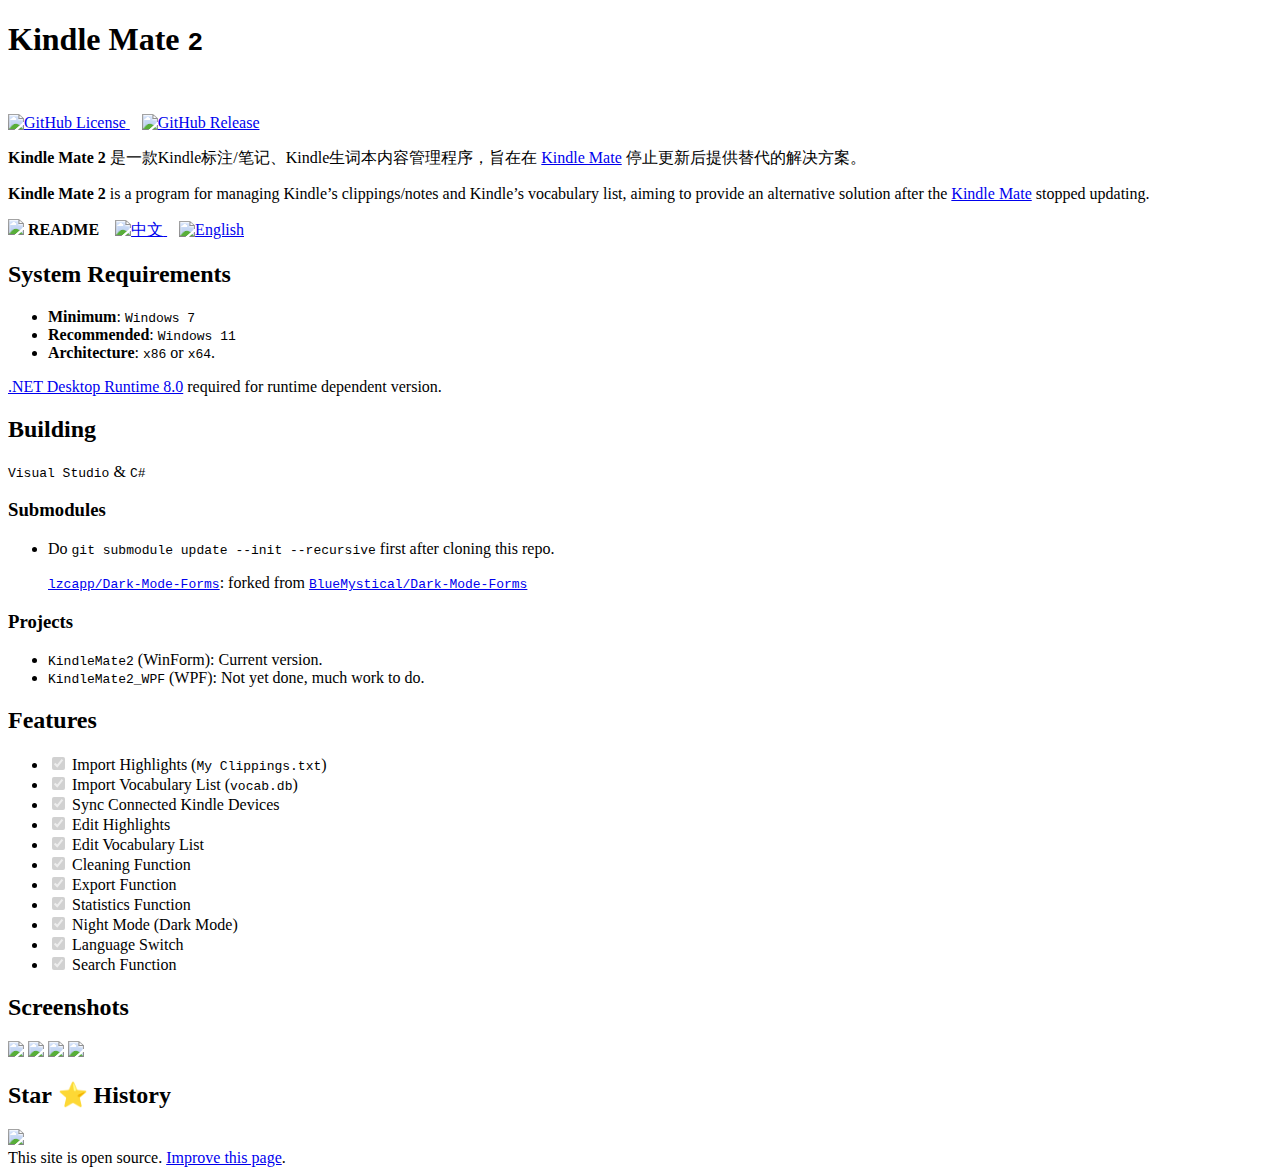
==== en/index.html @ 9178369d "Create webpage" ====
﻿<!DOCTYPE html>
<html lang="en-US">

<head>
    <meta content="IE=edge" http-equiv="X-UA-Compatible">
    <meta content="width=device-width, initial-scale=1" name="viewport">
    <!-- Begin Jekyll SEO tag v2.8.0 -->
    <title>Kindle Mate 2 | KindleMate2</title>
    <meta content="Jekyll v3.10.0" name="generator">
    <meta content="Kindle Mate 2" property="og:title">
    <meta content="en_US" property="og:locale">
    <meta
        content="Kindle Mate 2 是一款Kindle标注/笔记、Kindle生词本内容管理程序，旨在在 Kindle Mate 停止更新后提供替代的解决方案。 Kindle Mate 2 is a program for managing Kindle’s clippings/notes and Kindle’s vocabulary list, aiming to provide an alternative solution after the Kindle Mate stopped updating."
        name="description">
    <meta
        content="Kindle Mate 2 是一款Kindle标注/笔记、Kindle生词本内容管理程序，旨在在 Kindle Mate 停止更新后提供替代的解决方案。 Kindle Mate 2 is a program for managing Kindle’s clippings/notes and Kindle’s vocabulary list, aiming to provide an alternative solution after the Kindle Mate stopped updating."
        property="og:description">
    <link href="https://github.lzc.app/KindleMate2/" rel="canonical">
    <meta content="https://github.lzc.app/KindleMate2/" property="og:url">
    <meta content="KindleMate2" property="og:site_name">
    <meta content="website" property="og:type">
    <meta content="summary" name="twitter:card">
    <meta content="Kindle Mate 2" property="twitter:title">
    <script type="application/ld+json">
        {
            "@context": "https://schema.org",
            "@type": "WebSite",
            "description": "Kindle Mate 2 是一款Kindle标注/笔记、Kindle生词本内容管理程序，旨在在 Kindle Mate 停止更新后提供替代的解决方案。 Kindle Mate 2 is a program for managing Kindle’s clippings/notes and Kindle’s vocabulary list, aiming to provide an alternative solution after the Kindle Mate stopped updating.",
            "headline": "Kindle Mate 2",
            "name": "KindleMate2",
            "url": "https://github.lzc.app/KindleMate2/"
        }</script>
    <!-- End Jekyll SEO tag -->

    <link href="./index.css" rel="stylesheet">
    <!-- start custom head snippets, customize with your own _includes/head-custom.html file -->

    <!-- Setup Google Analytics -->


    <!-- You can set your favicon here -->
    <!-- link rel="shortcut icon" type="image/x-icon" href="/KindleMate2/favicon.ico" -->

    <!-- end custom head snippets -->

</head>

<body>
    <div class="container-lg px-3 my-5 markdown-body">
        <h1 id="kindle-mate-2">Kindle Mate <code class="language-plaintext highlighter-rouge">2</code></h1>

        <p>
            <img alt="" src="https://github.lzc.app/KindleMate2/Screenshots/banner.png#gh-light-mode-only">
        </p>

        <p>
            <a href="https://github.com/lzcapp/KindleMate2?tab=MIT-1-ov-file">
                <img alt="GitHub License"
                    src="https://img.shields.io/github/license/lzcapp/KindleMate2?style=for-the-badge">
            </a>
             
            <a href="https://github.com/lzcapp/KindleMate2/releases/latest">
                <img alt="GitHub Release"
                    src="https://img.shields.io/github/v/release/lzcapp/KindleMate2?style=for-the-badge">
            </a>
        </p>

        <p><strong>Kindle Mate 2</strong> 是一款Kindle标注/笔记、Kindle生词本内容管理程序，旨在在 <a
                href="https://web.archive.org/web/20231205072358/https://kmate.me/">Kindle Mate</a> 停止更新后提供替代的解决方案。
        </p>

        <p>
            <strong>Kindle Mate 2</strong> is a program for managing Kindle’s clippings/notes and Kindle’s vocabulary
            list,
            aiming to provide an alternative solution after the <a
                href="https://web.archive.org/web/20231205072358/https://kmate.me/">Kindle Mate</a> stopped updating.
        </p>

        <p>
            <img src="https://github.com/user-attachments/assets/cfaeb54e-f237-4803-af61-23beb77a65f8" width="35px">
            <strong>README</strong>
             
            <a href="#">
                <img alt="中文" src="https://img.shields.io/badge/README-%E4%B8%AD%E6%96%87-red?style=for-the-badge">
            </a>
             
            <a href="https://github.lzc.app/KindleMate2/README.en.md">
                <img alt="English" src="https://img.shields.io/badge/README-English-blue?style=for-the-badge">
            </a>
        </p>

        <h2 id="SystemRequirements">System Requirements<a aria-label="Anchor" class="anchorjs-link " data-anchorjs-icon=""
                href="https://github.lzc.app/KindleMate2/en/#SystemRequirements"
                style="font: 1em / 1 anchorjs-icons; padding-left: 0.375em;"></a></h2>

        <ul>
            <li><strong>Minimum</strong>: <code class="language-plaintext highlighter-rouge">Windows 7</code></li>
            <li><strong>Recommended</strong>: <code class="language-plaintext highlighter-rouge">Windows 11</code></li>
            <li><strong>Architecture</strong>: <code class="language-plaintext highlighter-rouge">x86</code> or <code
                    class="language-plaintext highlighter-rouge">x64</code>.
            </li>
        </ul>

        <p><a href="https://dotnet.microsoft.com/en-us/download/dotnet/8.0">.NET Desktop Runtime 8.0</a> required for
            runtime dependent version.</p>

        <h2 id="Building">Building<a aria-label="Anchor" class="anchorjs-link " data-anchorjs-icon=""
                href="https://github.lzc.app/KindleMate2/en/#Building"
                style="font: 1em / 1 anchorjs-icons; padding-left: 0.375em;"></a></h2>

        <p><code class="language-plaintext highlighter-rouge">Visual Studio</code> & <code
                class="language-plaintext highlighter-rouge">C#</code></p>

        <h3 id="Submodules">Submodules<a aria-label="Anchor" class="anchorjs-link " data-anchorjs-icon=""
                href="https://github.lzc.app/KindleMate2/en/#Submodules"
                style="font: 1em / 1 anchorjs-icons; padding-left: 0.375em;"></a></h3>

        <ul>
            <li>Do <code class="language-plaintext highlighter-rouge">git submodule update --init --recursive</code>
                first after cloning this repo.</li>
        </ul>

        <blockquote>
            <p><a href="https://github.com/lzcapp/Dark-Mode-Forms"><code
                        class="language-plaintext highlighter-rouge">lzcapp/Dark-Mode-Forms</code></a>:
                forked from <a href="https://github.com/BlueMystical/Dark-Mode-Forms"><code
                        class="language-plaintext highlighter-rouge">BlueMystical/Dark-Mode-Forms</code></a></p>
        </blockquote>

        <h3 id="Projects">Projects<a aria-label="Anchor" class="anchorjs-link " data-anchorjs-icon=""
                href="https://github.lzc.app/KindleMate2/en/#Projects"
                style="font: 1em / 1 anchorjs-icons; padding-left: 0.375em;"></a></h3>

        <ul>
            <li><code class="language-plaintext highlighter-rouge">KindleMate2</code> (WinForm): Current version.</li>
            <li><code class="language-plaintext highlighter-rouge">KindleMate2_WPF</code> (WPF): Not yet done, much work
                to do.</li>
        </ul>

        <h2 id="Features">Features<a aria-label="Anchor" class="anchorjs-link " data-anchorjs-icon=""
                href="https://github.lzc.app/KindleMate2/en/#Features"
                style="font: 1em / 1 anchorjs-icons; padding-left: 0.375em;"></a></h2>

        <ul class="task-list">
            <li class="task-list-item"><input checked="checked" class="task-list-item-checkbox" disabled="disabled"
                    type="checkbox"> Import Highlights (<code
                    class="language-plaintext highlighter-rouge">My Clippings.txt</code>)
            </li>
            <li class="task-list-item"><input checked="checked" class="task-list-item-checkbox" disabled="disabled"
                    type="checkbox"> Import Vocabulary List (<code
                    class="language-plaintext highlighter-rouge">vocab.db</code>)
            </li>
            <li class="task-list-item"><input checked="checked" class="task-list-item-checkbox" disabled="disabled"
                    type="checkbox"> Sync Connected Kindle Devices
            </li>
            <li class="task-list-item"><input checked="checked" class="task-list-item-checkbox" disabled="disabled"
                    type="checkbox"> Edit Highlights
            </li>
            <li class="task-list-item"><input checked="checked" class="task-list-item-checkbox" disabled="disabled"
                    type="checkbox"> Edit Vocabulary List
            </li>
            <li class="task-list-item"><input checked="checked" class="task-list-item-checkbox" disabled="disabled"
                    type="checkbox"> Cleaning Function
            </li>
            <li class="task-list-item"><input checked="checked" class="task-list-item-checkbox" disabled="disabled"
                    type="checkbox"> Export Function
            </li>
            <li class="task-list-item"><input checked="checked" class="task-list-item-checkbox" disabled="disabled"
                    type="checkbox"> Statistics Function
            </li>
            <li class="task-list-item"><input checked="checked" class="task-list-item-checkbox" disabled="disabled"
                    type="checkbox"> Night Mode (Dark Mode)
            </li>
            <li class="task-list-item"><input checked="checked" class="task-list-item-checkbox" disabled="disabled"
                    type="checkbox"> Language Switch
            </li>
            <li class="task-list-item"><input checked="checked" class="task-list-item-checkbox" disabled="disabled"
                    type="checkbox"> Search Function
            </li>
        </ul>

        <h2 id="Screenshots">Screenshots<a aria-label="Anchor" class="anchorjs-link " data-anchorjs-icon=""
                href="https://github.lzc.app/KindleMate2/en/#Screenshots"
                style="font: 1em / 1 anchorjs-icons; padding-left: 0.375em;"></a></h2>

        <p>
            <img src="https://raw.githubusercontent.com/lzcapp/KindleMate2/refs/heads/main/Screenshots/01.png"
                width="100%">
            <img src="https://raw.githubusercontent.com/lzcapp/KindleMate2/refs/heads/main/Screenshots/02.png"
                width="100%">
            <img src="https://raw.githubusercontent.com/lzcapp/KindleMate2/refs/heads/main/Screenshots/03.png"
                width="100%">
            <img src="https://raw.githubusercontent.com/lzcapp/KindleMate2/refs/heads/main/Screenshots/04.png"
                width="100%">
        </p>

        <h2 id="StarHistory">Star ⭐ History<a aria-label="Anchor" class="anchorjs-link " data-anchorjs-icon=""
                href="https://github.lzc.app/KindleMate2/en/#StarHistory"
                style="font: 1em / 1 anchorjs-icons; padding-left: 0.375em;"></a></h2>

        <img src="https://api.star-history.com/svg?repos=lzcapp/KindleMate2&type=Date" width="100%">


        <div class="footer border-top border-gray-light mt-5 pt-3 text-right text-gray">
            This site is open source. <a href="https://github.com/lzcapp/KindleMate2/edit/main/README.md">Improve this
                page</a>.
        </div>
    </div>

    <script src="https://cdn.jsdelivr.net/npm/anchor-js/anchor.min.js"></script>
    <script>anchors.add();</script>

</body>

</html>
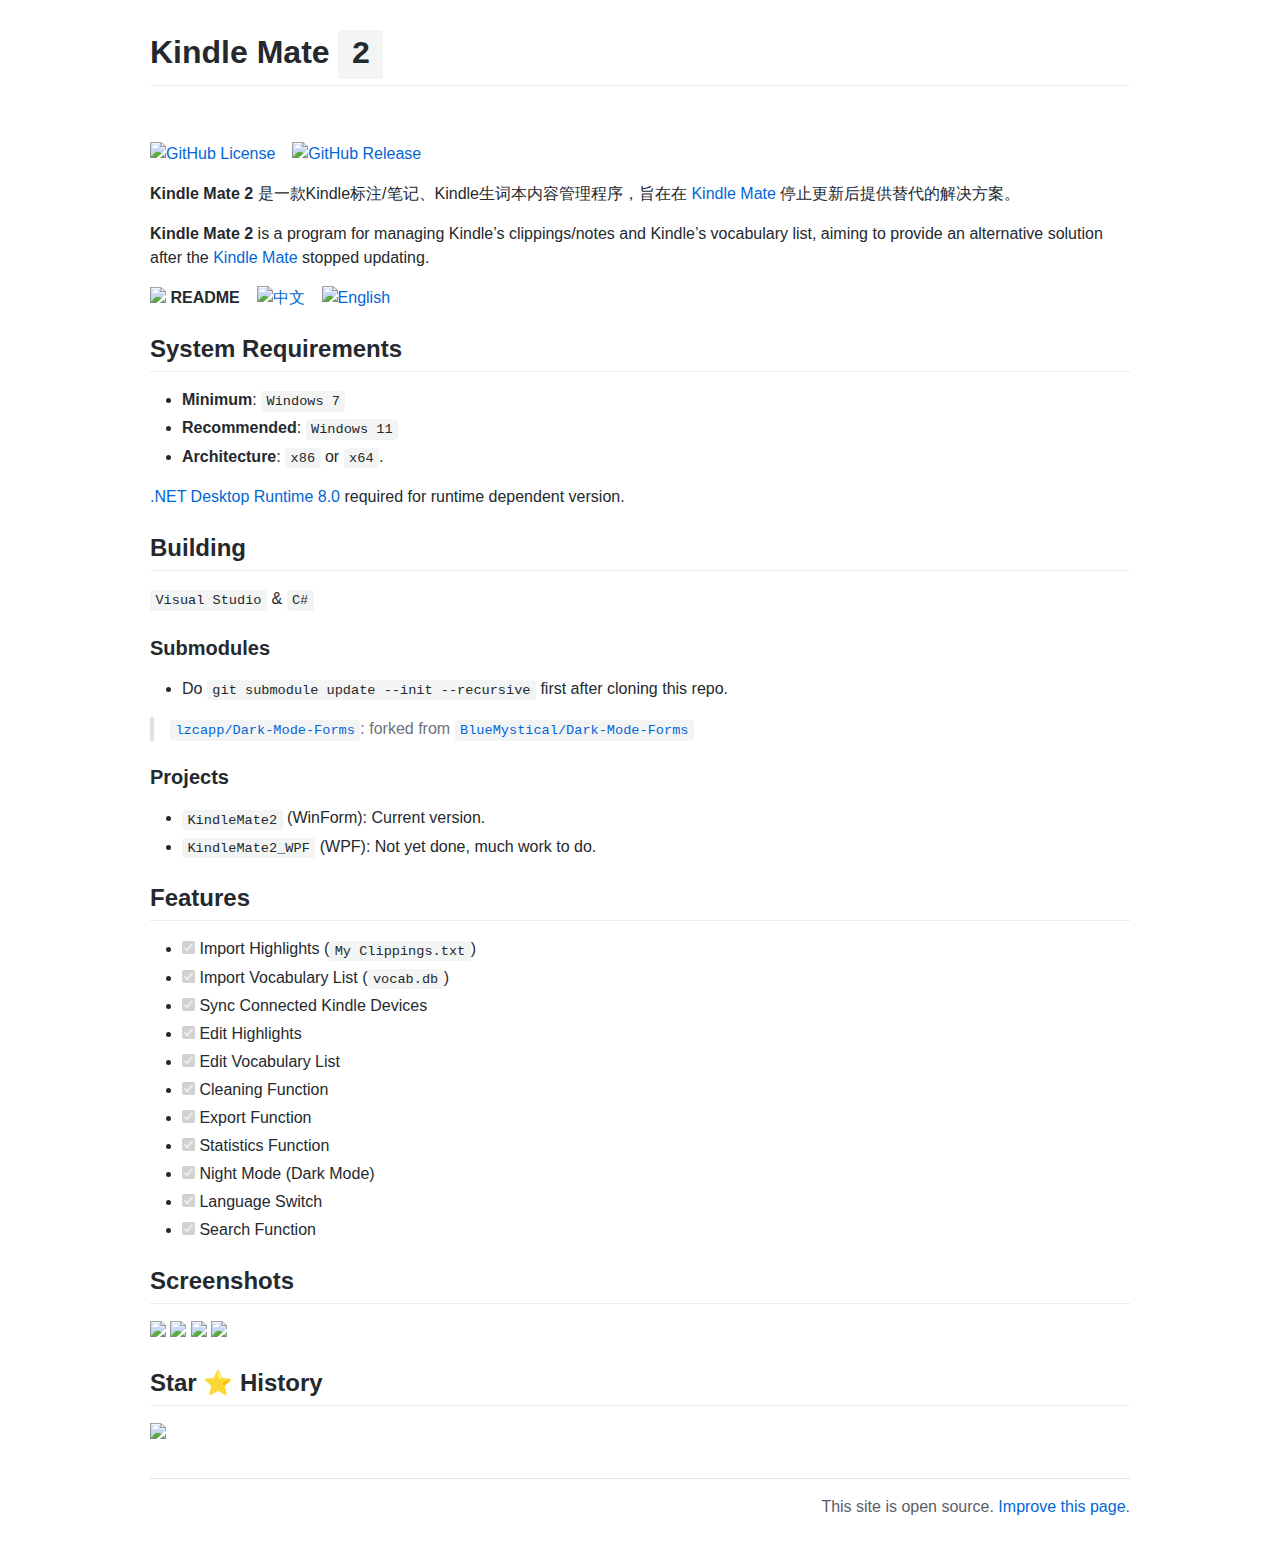
==== commit b0fbd933: "Update index.html" ====
--- a/en/index.html
+++ b/en/index.html
@@ -32,7 +32,7 @@
         }</script>
     <!-- End Jekyll SEO tag -->
 
-    <link href="./index.css" rel="stylesheet">
+    <link href="../index.css" rel="stylesheet">
     <!-- start custom head snippets, customize with your own _includes/head-custom.html file -->
 
     <!-- Setup Google Analytics -->
@@ -80,11 +80,11 @@
             <img src="https://github.com/user-attachments/assets/cfaeb54e-f237-4803-af61-23beb77a65f8" width="35px">
             <strong>README</strong>
              
+            <a href="https://github.lzc.app/KindleMate2/">
+                <img alt="中文" src="https://img.shields.io/badge/README-%E4%B8%AD%E6%96%87-red?style=for-the-badge">
+            </a>
+             
             <a href="#">
-                <img alt="中文" src="https://img.shields.io/badge/README-%E4%B8%AD%E6%96%87-red?style=for-the-badge">
-            </a>
-             
-            <a href="https://github.lzc.app/KindleMate2/README.en.md">
                 <img alt="English" src="https://img.shields.io/badge/README-English-blue?style=for-the-badge">
             </a>
         </p>
